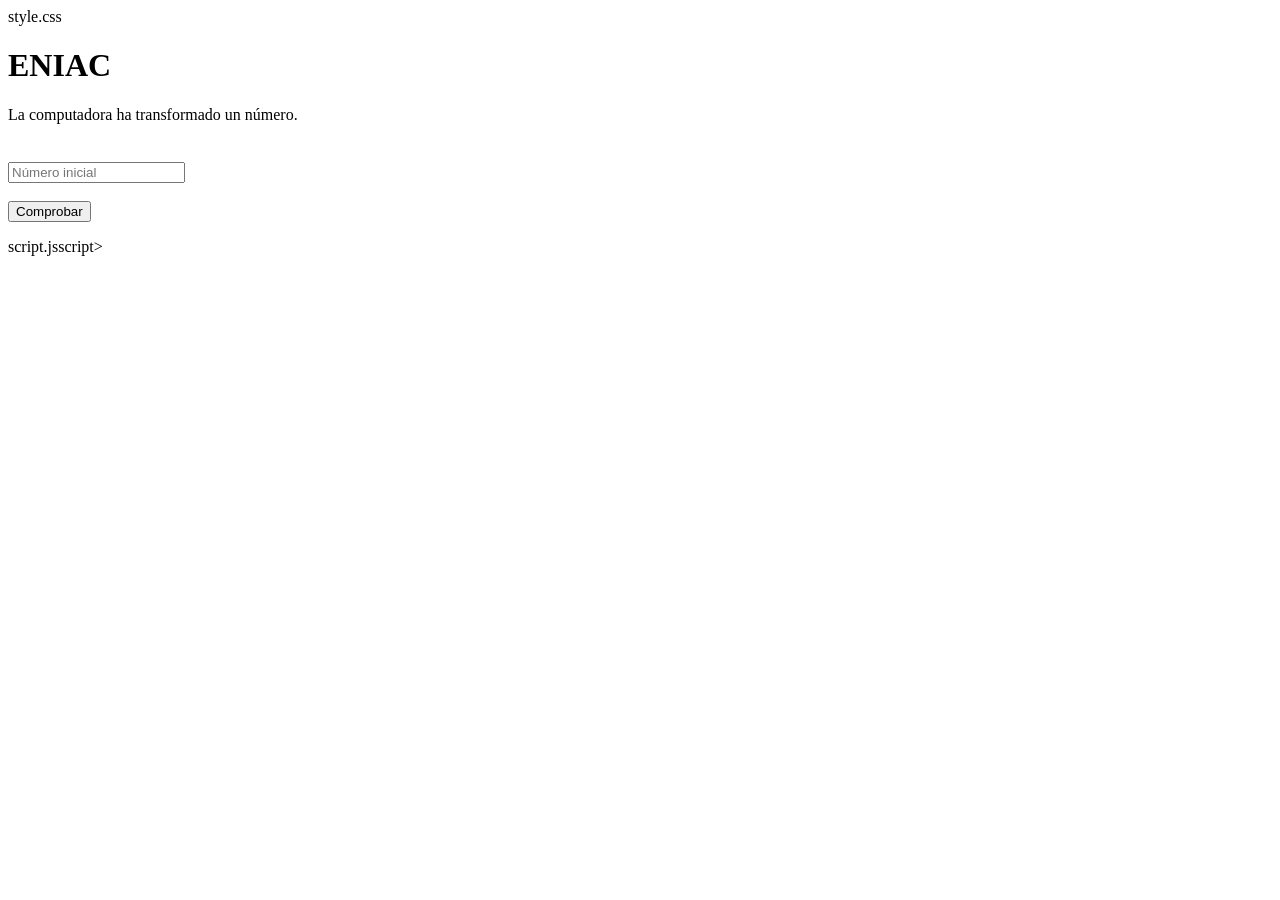
==== ENIAC/index.html @ a62b788c "Corrige nombre index.html" ====
<!DOCTYPE html>
<html lang="es">
<head>
    <meta charset="UTF-8">
    <meta name="viewport" content="width=device-width, initial-scale=1.0">
    <title>ENIAC</title>

    style.css
</head>
<body>

<div class="contenedor">

    <h1>ENIAC</h1>

    <p>La computadora ha transformado un número.</p>

    <h2 id="resultado"></h2>

    <div id="operaciones"></div>

    <br>

    <input
        type="number"
        id="respuesta"
        placeholder="Número inicial">

    <br><br>

    <button onclick="comprobar()">
        Comprobar
    </button>

    <p id="mensaje"></p>

</div>

script.jsscript>

</body>
</html>
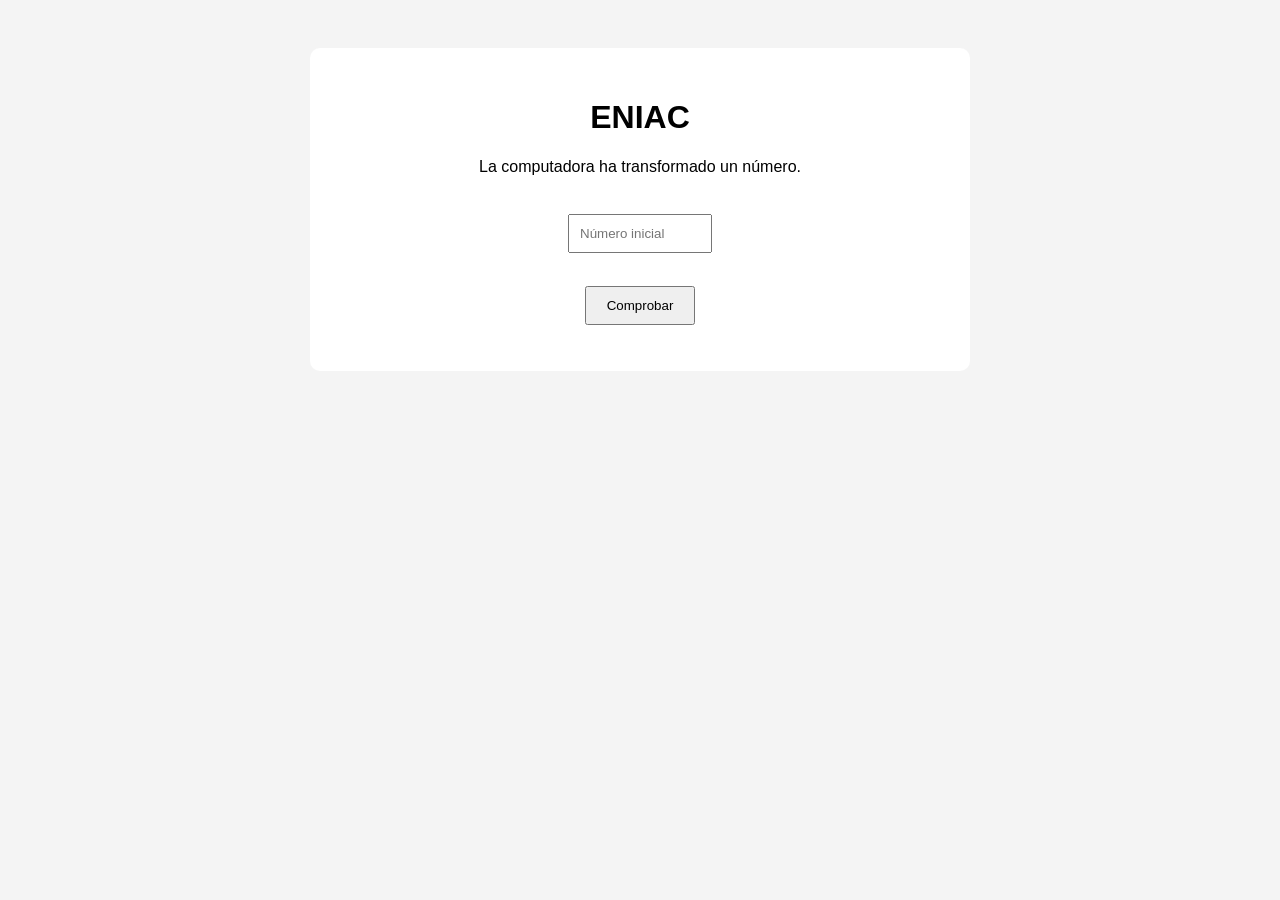
==== commit 272a63ef: "Fix HTML links for CSS and JavaScript files" ====
--- a/ENIAC/index.html
+++ b/ENIAC/index.html
@@ -5,7 +5,7 @@
     <meta name="viewport" content="width=device-width, initial-scale=1.0">
     <title>ENIAC</title>
 
-    style.css
+    <link rel="stylesheet" href="style.css">
 </head>
 <body>
 
@@ -36,7 +36,7 @@
 
 </div>
 
-script.jsscript>
+<script src="script.js"></script>
 
 </body>
-</html>+</html>
--- a/ENIAC/style.css
+++ b/ENIAC/style.css
@@ -0,0 +1,25 @@
+body {
+    font-family: Arial, sans-serif;
+    background: #f4f4f4;
+    text-align: center;
+    padding-top: 40px;
+}
+
+.contenedor {
+    background: white;
+    max-width: 600px;
+    margin: auto;
+    padding: 30px;
+    border-radius: 10px;
+}
+
+button {
+    margin-top: 15px;
+    padding: 10px 20px;
+    cursor: pointer;
+}
+
+input {
+    padding: 10px;
+    width: 120px;
+}
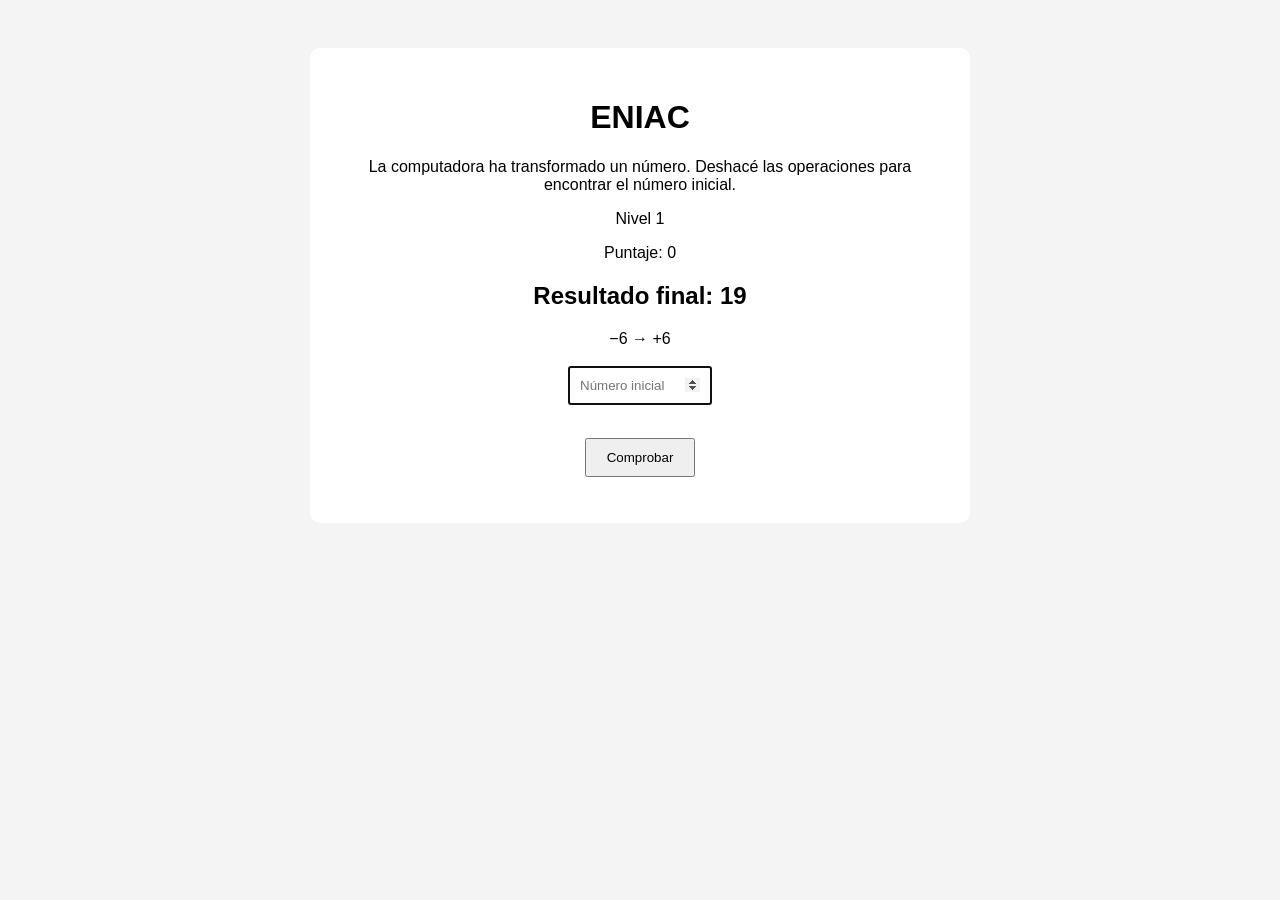
==== commit 9a4519f7: "Update paragraph to include operation reversal instruction" ====
--- a/ENIAC/index.html
+++ b/ENIAC/index.html
@@ -13,7 +13,10 @@
 
     <h1>ENIAC</h1>
 
-    <p>La computadora ha transformado un número.</p>
+    <p>La computadora ha transformado un número. Deshacé las operaciones para encontrar el número inicial.</p>
+
+    <p id="nivel"></p>
+    <p id="puntaje"></p>
 
     <h2 id="resultado"></h2>
 
@@ -40,3 +43,4 @@
 
 </body>
 </html>
+
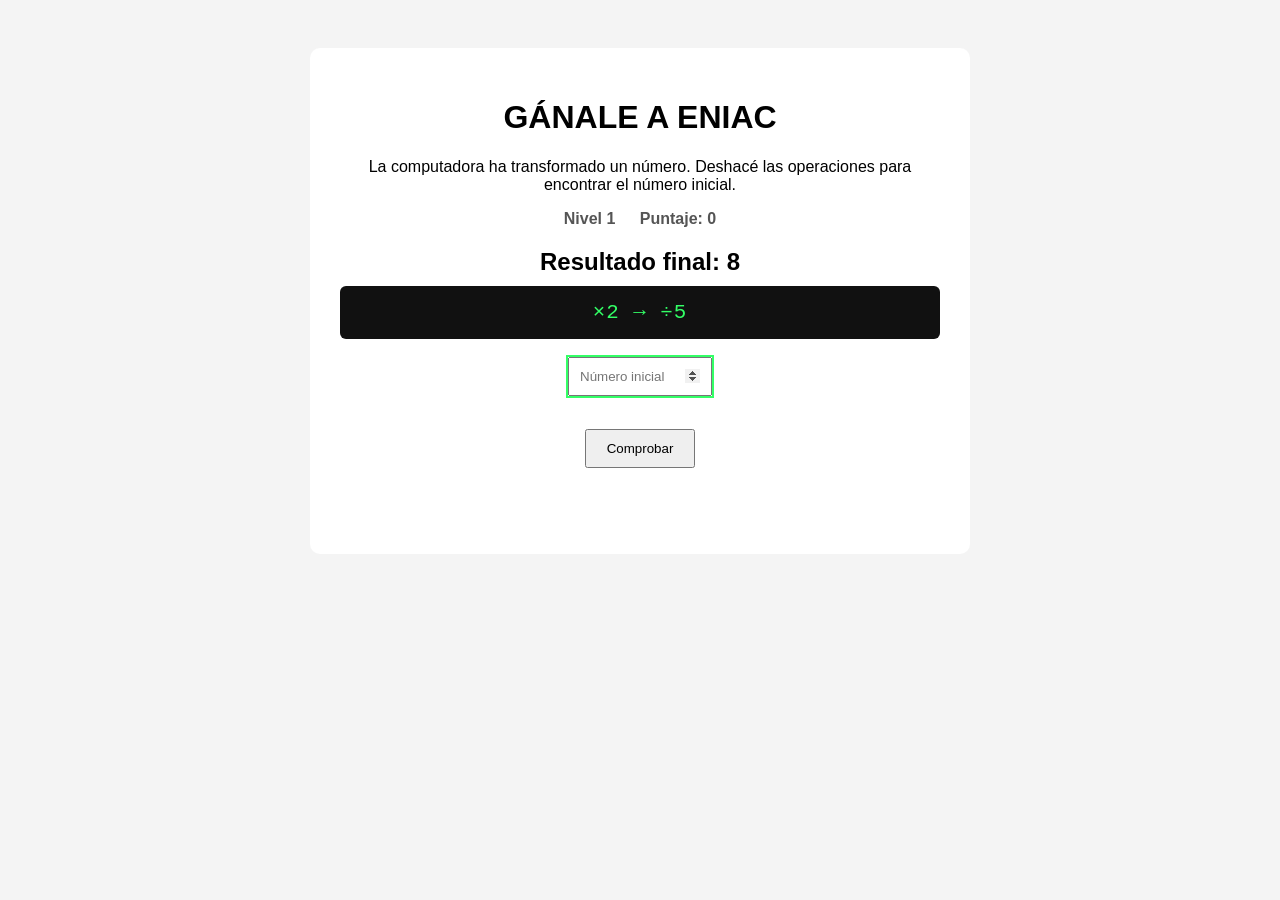
==== commit 1f5a4658: "Change header from 'ENIAC' to 'GÁNALE A ENIAC'" ====
--- a/ENIAC/index.html
+++ b/ENIAC/index.html
@@ -11,7 +11,7 @@
 
 <div class="contenedor">
 
-    <h1>ENIAC</h1>
+    <h1>GÁNALE A ENIAC</h1>
 
     <p>La computadora ha transformado un número. Deshacé las operaciones para encontrar el número inicial.</p>
 
--- a/ENIAC/style.css
+++ b/ENIAC/style.css
@@ -2,7 +2,7 @@
     font-family: Arial, sans-serif;
     background: #f4f4f4;
     text-align: center;
-    padding-top: 40px;
+    padding: 40px 15px 0;
 }
 
 .contenedor {
@@ -23,3 +23,42 @@
     padding: 10px;
     width: 120px;
 }
+
+/* --- Nuevos elementos --- */
+
+#nivel,
+#puntaje {
+    display: inline-block;
+    margin: 0 10px;
+    font-weight: bold;
+    color: #555;
+}
+
+#resultado {
+    margin: 20px 0 10px;
+}
+
+/* Operaciones con aspecto de terminal antigua */
+#operaciones {
+    font-family: "Courier New", monospace;
+    font-size: 1.3em;
+    background: #111;
+    color: #33ff66;
+    padding: 15px;
+    border-radius: 6px;
+    letter-spacing: 1px;
+    overflow-wrap: anywhere;
+}
+
+button:hover {
+    background: #e6e6e6;
+}
+
+input:focus {
+    outline: 2px solid #33ff66;
+}
+
+#mensaje {
+    min-height: 1.5em;
+    font-weight: bold;
+}
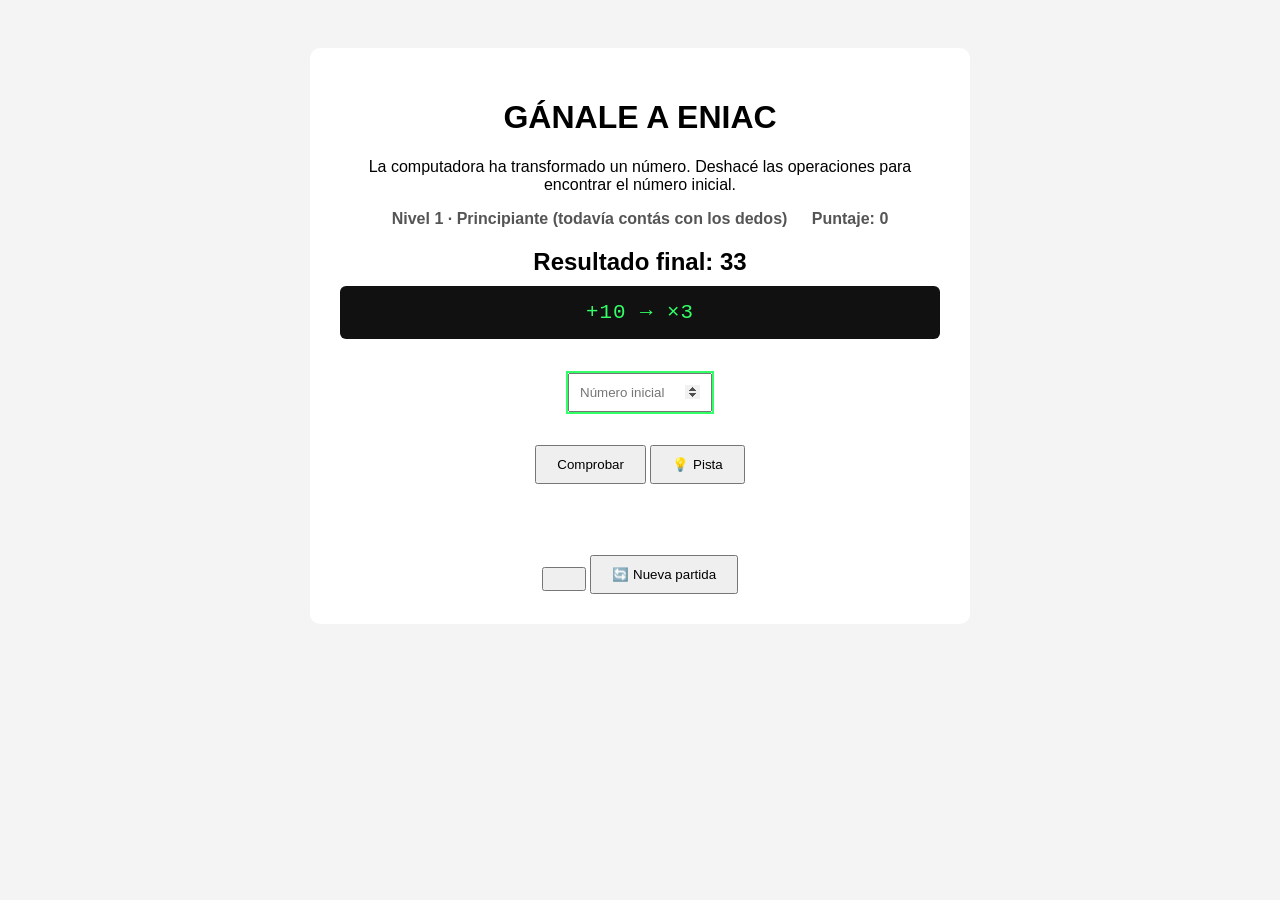
==== commit 26253220: "Refactor HTML structure for game interface" ====
--- a/ENIAC/index.html
+++ b/ENIAC/index.html
@@ -15,12 +15,18 @@
 
     <p>La computadora ha transformado un número. Deshacé las operaciones para encontrar el número inicial.</p>
 
-    <p id="nivel"></p>
-    <p id="puntaje"></p>
+    <div class="estadisticas">
+        <p id="nivel"></p>
+        <p id="puntaje"></p>
+        <p id="record"></p>
+        <p id="tiempo"></p>
+    </div>
 
     <h2 id="resultado"></h2>
 
     <div id="operaciones"></div>
+
+    <p id="pista"></p>
 
     <br>
 
@@ -31,11 +37,17 @@
 
     <br><br>
 
-    <button onclick="comprobar()">
-        Comprobar
-    </button>
+    <div class="botones">
+        <button id="btnComprobar" onclick="comprobar()">Comprobar</button>
+        <button id="btnPista" class="secundario" onclick="pedirPista()">💡 Pista</button>
+    </div>
 
     <p id="mensaje"></p>
+
+    <div class="botones">
+        <button id="btnModo" class="secundario" onclick="alternarModo()"></button>
+        <button id="btnNueva" class="secundario" onclick="nuevaPartida()">🔄 Nueva partida</button>
+    </div>
 
 </div>
 
@@ -43,4 +55,3 @@
 
 </body>
 </html>
-
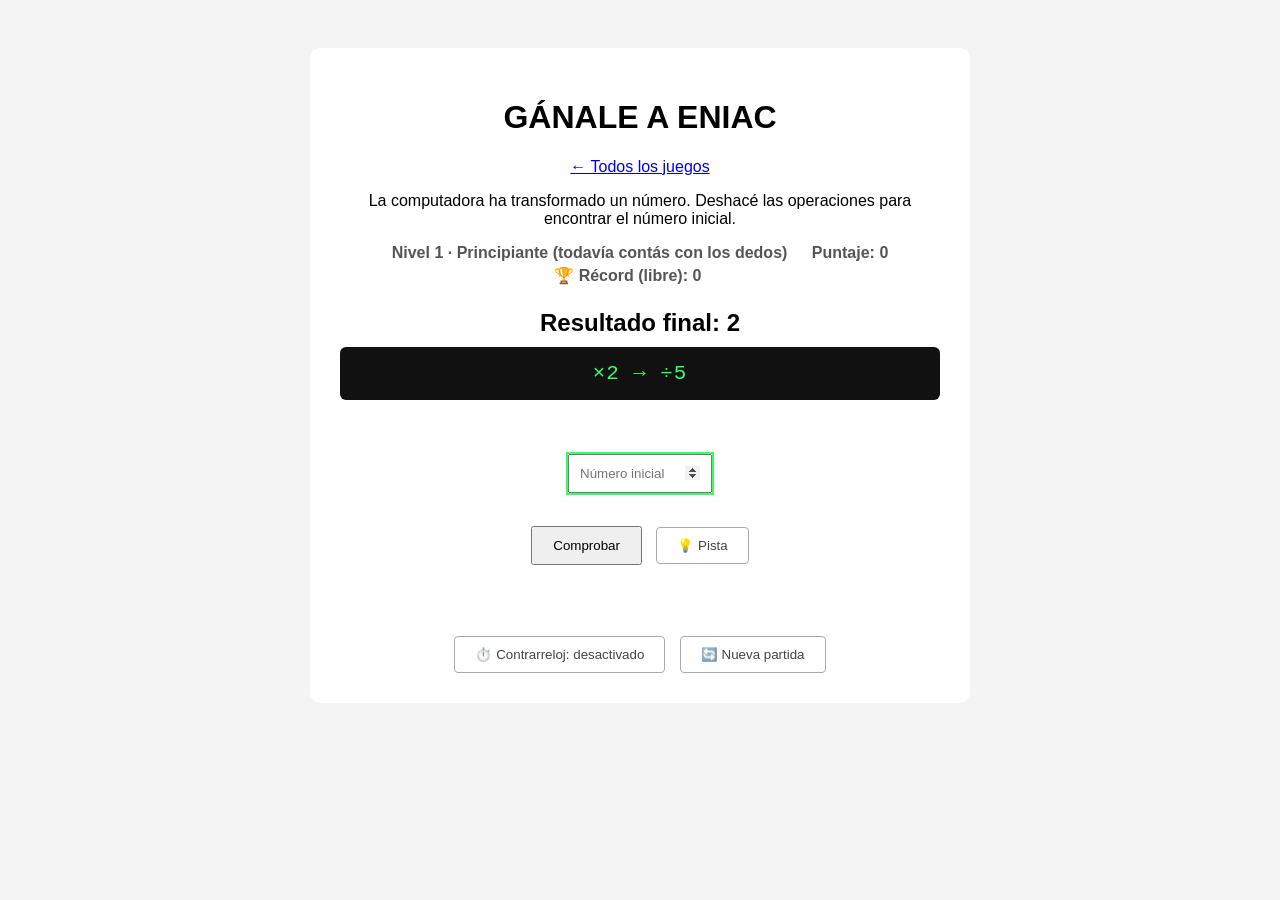
==== commit 9ff1ccfe: "Add link to return to all games" ====
--- a/ENIAC/index.html
+++ b/ENIAC/index.html
@@ -12,6 +12,8 @@
 <div class="contenedor">
 
     <h1>GÁNALE A ENIAC</h1>
+
+    <p><a href="../">← Todos los juegos</a></p>
 
     <p>La computadora ha transformado un número. Deshacé las operaciones para encontrar el número inicial.</p>
 
--- a/ENIAC/style.css
+++ b/ENIAC/style.css
@@ -62,3 +62,39 @@
     min-height: 1.5em;
     font-weight: bold;
 }
+
+/* --- Nuevos: récord, tiempo, pista y botones --- */
+
+.estadisticas p {
+    display: inline-block;
+    margin: 4px 10px;
+    font-weight: bold;
+    color: #555;
+}
+
+#tiempo {
+    color: #c0392b;
+}
+
+#pista {
+    min-height: 1.5em;
+    margin: 12px 0 0;
+    color: #8a6d00;
+    font-style: italic;
+}
+
+.botones button {
+    margin: 15px 5px 0;
+}
+
+button.secundario {
+    background: transparent;
+    border: 1px solid #aaa;
+    border-radius: 4px;
+    color: #444;
+}
+
+button:disabled {
+    opacity: 0.5;
+    cursor: not-allowed;
+}
